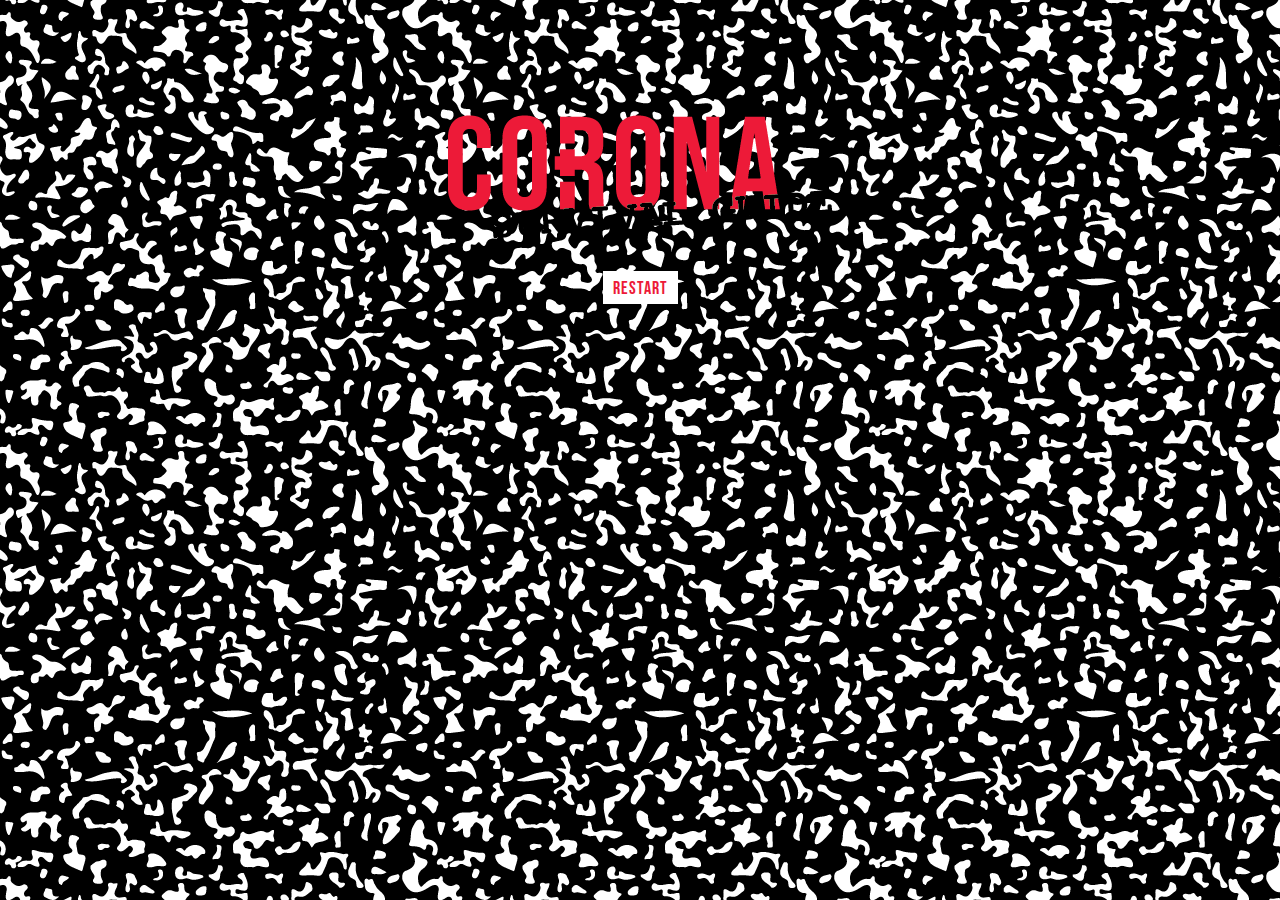
==== output.html @ 07ae4b2e "Add files via upload" ====
<!DOCTYPE html>
<html lang="en">

<head>
    <meta charset="UTF-8">
    <meta name="viewport" content="width=device-width, initial-scale=1.0">
    <title>Corona Survival Guide</title>
    <!-- google fonts -->
    <link href="https://fonts.googleapis.com/css2?family=Bebas+Neue&family=Courier+Prime:wght@400;700&display=swap"
        rel="stylesheet">
    <!-- materialize -->
    <link rel="stylesheet" href="https://cdnjs.cloudflare.com/ajax/libs/materialize/1.0.0/css/materialize.min.css">
    <!-- CSS -->
    <link rel="stylesheet" href="style.css">
</head>

<body>
    <div class="container">
        <div class="content-wrapper">
            <img src="assets/corona-logo.png" alt="corona survival guide logo" id="logo">
        
            </div>
                <button class="restart">Restart</button>
            </div>
        </div>
    </div>

    <script src="https://code.jquery.com/jquery-3.5.1.min.js" integrity="sha256-9/aliU8dGd2tb6OSsuzixeV4y/faTqgFtohetphbbj0=" crossorigin="anonymous"></script>
    <script src="script.js"></script>
</body>

</html>
---- style.css ----
body {
    background-image: url("assets/splotch-pattern.png"); 
    padding-top: 50px;
    background-repeat: repeat;
}

h3 {
    font-family: 'Courier Prime', monospace;
    font-size: 20px;
    text-align: center;
    word-wrap: break-word;
    margin-top: 5px;
}

.container {
    text-align: center;
    background-image: url('assets/paper.png');
    background-size: cover;
    background-position: top center;
    background-repeat: no-repeat;
    min-height: 600px;
}

.post-it-container {
    background-image: url('assets/pink-post-it.png'); 
    text-align: center; 
    background-position: top center;
    background-repeat: no-repeat;
    min-height: 350px;
}

.content-wrapper {
    padding-top: 65px;
    max-width: 650px;
    margin: auto;
}

.text-container {
    padding: 15px;
}

.restart {
    text-align: center;
    margin-top: 25px;
    border: none;
    background-color: white;
    padding: 8px 10px 5px 10px;
    font-family: 'Bebas Neue', cursive;
    font-size: 18px;
    color: #ed1a38;
    letter-spacing: 1px;
}

#question {
    text-align: center;
    font-family: 'Bebas Neue', cursive;
    font-size: 18px;
}

label {
    color: black;
    font-family: 'Courier Prime', monospace;
}

[type="radio"]:checked+span:after, [type="radio"].with-gap:checked+span:before, [type="radio"].with-gap:checked+span:after {
    border: 2px solid #ed1a38;
}

[type="radio"]:checked+span:after, [type="radio"].with-gap:checked+span:after {
    background-color: #ed1a38;
}

[type="radio"]:not(:checked)+span:before, [type="radio"]:not(:checked)+span:after {
    border: 2px solid black;
}

@media (min-width: 1150px) {
    .container {
        background-size: contain;
    }
}

@media (max-width: 600px) {
    .container {
        width: 100%;
    }
}

@media (max-width: 500px) {
    #logo {
        width: 310px;
        height: 100px;
    }
}

@media (max-width: 350px) {
    #logo {
        width: 280px;
        height: 90px;
    }
}
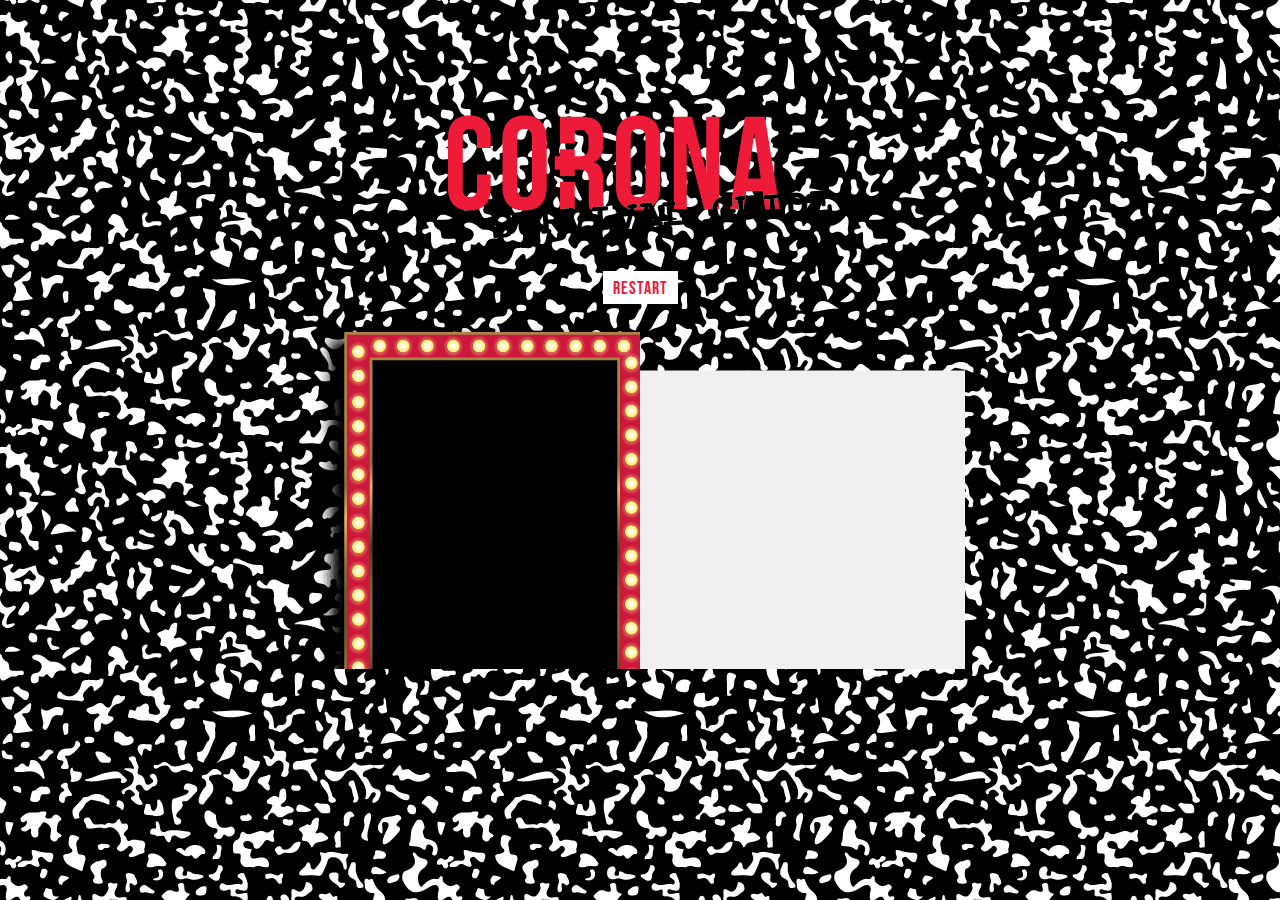
==== commit d4b50f9a: "makin output pretty" ====
--- a/output.html
+++ b/output.html
@@ -18,14 +18,19 @@
     <div class="container">
         <div class="content-wrapper">
             <img src="assets/corona-logo.png" alt="corona survival guide logo" id="logo">
-        
-            </div>
-                <button class="restart">Restart</button>
+            <button class="restart">Restart</button>
+
+            <div class="row">
+                <div class="movie-column" id="marquee-container"></div>
+                <div class="recipe-column" class="recipe-container" id="recipe-image-container"></div>  
             </div>
         </div>
     </div>
 
-    <script src="https://code.jquery.com/jquery-3.5.1.min.js" integrity="sha256-9/aliU8dGd2tb6OSsuzixeV4y/faTqgFtohetphbbj0=" crossorigin="anonymous"></script>
+
+
+    <script src="https://code.jquery.com/jquery-3.5.1.min.js"
+        integrity="sha256-9/aliU8dGd2tb6OSsuzixeV4y/faTqgFtohetphbbj0=" crossorigin="anonymous"></script>
     <script src="script.js"></script>
 </body>
 
--- a/style.css
+++ b/style.css
@@ -1,5 +1,5 @@
 body {
-    background-image: url("assets/splotch-pattern.png"); 
+    background-image: url("assets/splotch-pattern.png");
     padding-top: 50px;
     background-repeat: repeat;
 }
@@ -10,6 +10,23 @@
     text-align: center;
     word-wrap: break-word;
     margin-top: 5px;
+}
+
+.red-btn {
+    background-color: #ed1a38;
+    font-family: 'Bebas Neue', cursive;
+    letter-spacing: 1px;
+    font-size: 18px;
+    padding: 2px 10px 5px 10px;
+}
+
+.red-btn:active {
+    background-color: white;
+    color: #ed1a38;
+}
+
+.red-btn:hover {
+    background-color: black;
 }
 
 .container {
@@ -22,11 +39,25 @@
 }
 
 .post-it-container {
-    background-image: url('assets/pink-post-it.png'); 
-    text-align: center; 
+    background-image: url('assets/pink-post-it.png');
+    text-align: center;
     background-position: top center;
     background-repeat: no-repeat;
     min-height: 350px;
+    max-width: 350px;
+    padding: 10px 20px;
+    margin: auto;
+}
+
+.answer-wrapper {
+    display: flex;
+    align-items: flex-start;
+    justify-content: center;
+    
+}
+
+.answer-container {
+    text-align: left;
 }
 
 .content-wrapper {
@@ -49,12 +80,20 @@
     font-size: 18px;
     color: #ed1a38;
     letter-spacing: 1px;
+    display: block;
+    margin: 25px auto 15px auto;
+}
+
+.restart:active {
+    background-color: #ed1a38;
+    color: white;
 }
 
 #question {
     text-align: center;
     font-family: 'Bebas Neue', cursive;
     font-size: 18px;
+    margin-bottom: 0;
 }
 
 label {
@@ -62,17 +101,84 @@
     font-family: 'Courier Prime', monospace;
 }
 
-[type="radio"]:checked+span:after, [type="radio"].with-gap:checked+span:before, [type="radio"].with-gap:checked+span:after {
+[type="radio"]:checked+span:after,
+[type="radio"].with-gap:checked+span:before,
+[type="radio"].with-gap:checked+span:after {
     border: 2px solid #ed1a38;
 }
 
-[type="radio"]:checked+span:after, [type="radio"].with-gap:checked+span:after {
-    background-color: #ed1a38;
-}
-
-[type="radio"]:not(:checked)+span:before, [type="radio"]:not(:checked)+span:after {
+[type="radio"]:checked+span:after,
+[type="radio"].with-gap:checked+span:after {
+    background-color: #ed1a38;
+}
+
+[type="radio"]:not(:checked)+span:before,
+[type="radio"]:not(:checked)+span:after {
     border: 2px solid black;
 }
+
+#submit-answer-btn {
+    background-color: #ed1a38;
+    font-family: 'Bebas Neue', cursive;
+    letter-spacing: 1px;
+    font-size: 18px;
+    padding: 2px 10px 5px 10px;
+}
+
+#submit-answer-btn:active {
+    background-color: white;
+    color: #ed1a38;
+} 
+
+.output {
+    background-color: white;
+}
+
+.row:after {
+    content: "";
+    display: table;
+    clear: both;
+}
+
+.movie-column {
+    float: left;
+    width: 50%;
+    padding: 10px;
+    margin-bottom: 20px;
+}
+
+#marquee-container {
+    background-image: url('assets/marquee.png');
+    float: left;
+    min-height: 350px;
+    max-width: 450px;
+    padding: 10px;
+}
+
+.recipe-column {
+    float: right;
+    width: 50%;
+    padding: 10px;
+}
+
+#recipe-container {
+    background-image: url('assets/recipes-half.png');
+    float: right;
+    min-height: 450px;
+    max-width: 550px;
+    padding: 10px;
+}
+
+#recipe-image-container {
+    background-image: url('assets/photo-frame.png');
+    float: right;
+    background-position: top center;
+    min-height: 350px;
+    max-width: 350px;
+    padding: 10px;
+
+}
+
 
 @media (min-width: 1150px) {
     .container {
@@ -100,5 +206,6 @@
     }
 }
 
-
-
+.hidden {
+    display: none;
+}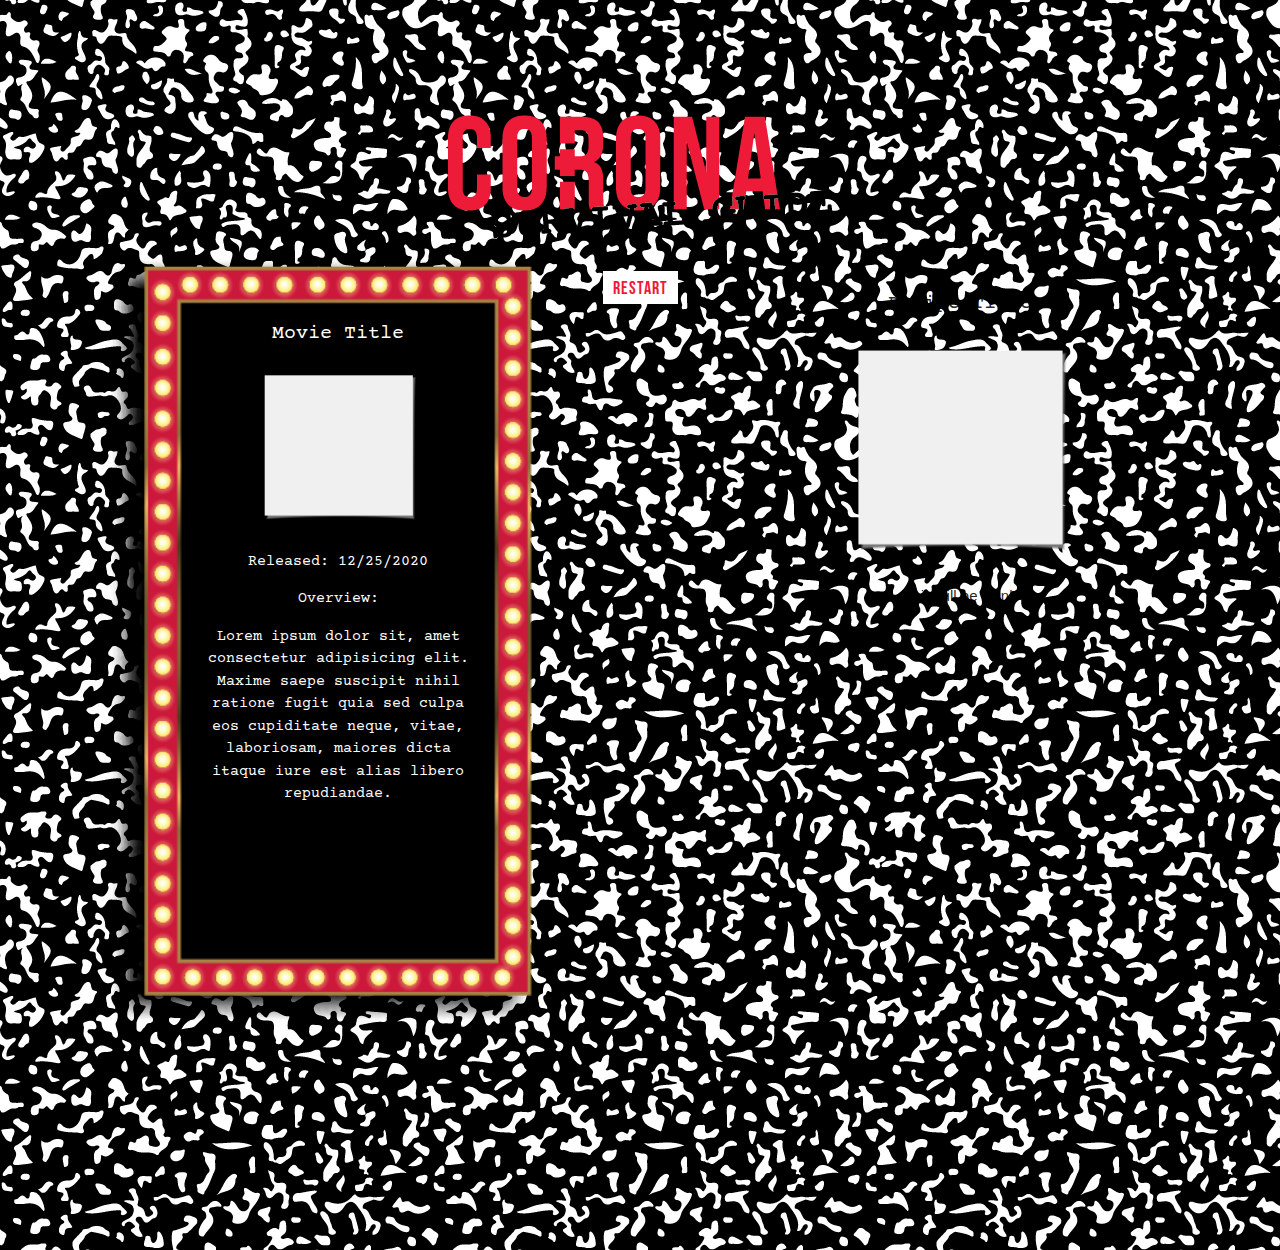
==== commit f4f64507: "Merge pull request #4 from mpapamichalis/make-it-pretty" ====
--- a/output.html
+++ b/output.html
@@ -15,17 +15,39 @@
 </head>
 
 <body>
+
+    <div class="relative-div-anchor">
+        <div class="row">
+            <div class="col l1 m0 s12"></div>
+            <div class="col l4 m5 s12 movie-column">
+                <div class="movie-inner-container">
+                    <h4>Movie Title</h4>
+                    <img src="./assets/photo-frame.png" alt="">
+                    <p>Released: 12/25/2020 </p>
+                    <p>Overview: </p>
+                    <p>Lorem ipsum dolor sit, amet consectetur adipisicing elit. Maxime saepe suscipit nihil ratione fugit quia sed culpa eos cupiditate neque, vitae, laboriosam, maiores dicta itaque iure est alias libero repudiandae.</p>
+                </div>
+            </div>
+            <div class="col l2 m2 s12 empty-col"></div>
+            <div class="col l4 m5 s12 recipe-column">
+                <div class="recipe-inner-container">
+                    <h4>Recipe Title</h4>
+                    <img src="./assets/photo-frame.png" alt="">
+                    <p>This will be a link</p>
+                </div>
+            </div>
+            <div class="col l1 m0 s12"></div>
+        </div>
+    </div>
     <div class="container">
         <div class="content-wrapper">
             <img src="assets/corona-logo.png" alt="corona survival guide logo" id="logo">
             <button class="restart">Restart</button>
-
-            <div class="row">
-                <div class="movie-column" id="marquee-container"></div>
-                <div class="recipe-column" class="recipe-container" id="recipe-image-container"></div>  
-            </div>
         </div>
     </div>
+    
+
+    
 
 
 
--- a/style.css
+++ b/style.css
@@ -12,6 +12,11 @@
     margin-top: 5px;
 }
 
+h4 {
+    font-family: 'Courier Prime', cursive;
+    font-size: 20px; 
+}
+
 .red-btn {
     background-color: #ed1a38;
     font-family: 'Bebas Neue', cursive;
@@ -27,6 +32,11 @@
 
 .red-btn:hover {
     background-color: black;
+}
+
+.question-count {
+    font-family: 'Bebas Neue', cursive;
+    font-size: 18px;
 }
 
 .container {
@@ -53,7 +63,6 @@
     display: flex;
     align-items: flex-start;
     justify-content: center;
-    
 }
 
 .answer-container {
@@ -140,7 +149,69 @@
     clear: both;
 }
 
+.relative-div-anchor {
+    position: relative;
+}
+
+.row {
+    position: absolute;
+    top: 200px;
+    width: 100%;
+}
+
 .movie-column {
+    background-image: url('assets/marquee.png');
+    background-repeat: no-repeat;
+    background-size: contain;
+    height: 1000px; 
+    background-position: left top;
+}
+
+.movie-inner-container {
+    color: white;
+    margin-top: 10%;
+    height: 90%;
+    width: 89%;
+    margin-left: 10%;
+    text-align: center;
+    padding: 10px 10%;
+}
+
+.movie-inner-container img {
+    height: auto;
+    width: 60%;
+}
+
+.movie-inner-container p {
+    font-family: 'Courier Prime', cursive;
+}
+
+.recipe-column {
+    background-image: url('assets/recipes-half.png');
+    background-repeat: no-repeat;
+    background-size: contain;
+    height: 1000px;
+}
+
+.recipe-inner-container {
+    margin-top: 10px;
+    height: 90%;
+    width: 100%;
+    text-align: center;
+    padding: 10px;
+}
+
+.recipe-inner-container img {
+    height: auto;
+    width: 60%;
+}
+
+.recipe-inner-container a {
+    color: black;
+    font-family: 'Courier Prime', cursive;
+}
+
+/* .movie-column {
     float: left;
     width: 50%;
     padding: 10px;
@@ -176,8 +247,7 @@
     min-height: 350px;
     max-width: 350px;
     padding: 10px;
-
-}
+} */
 
 
 @media (min-width: 1150px) {
